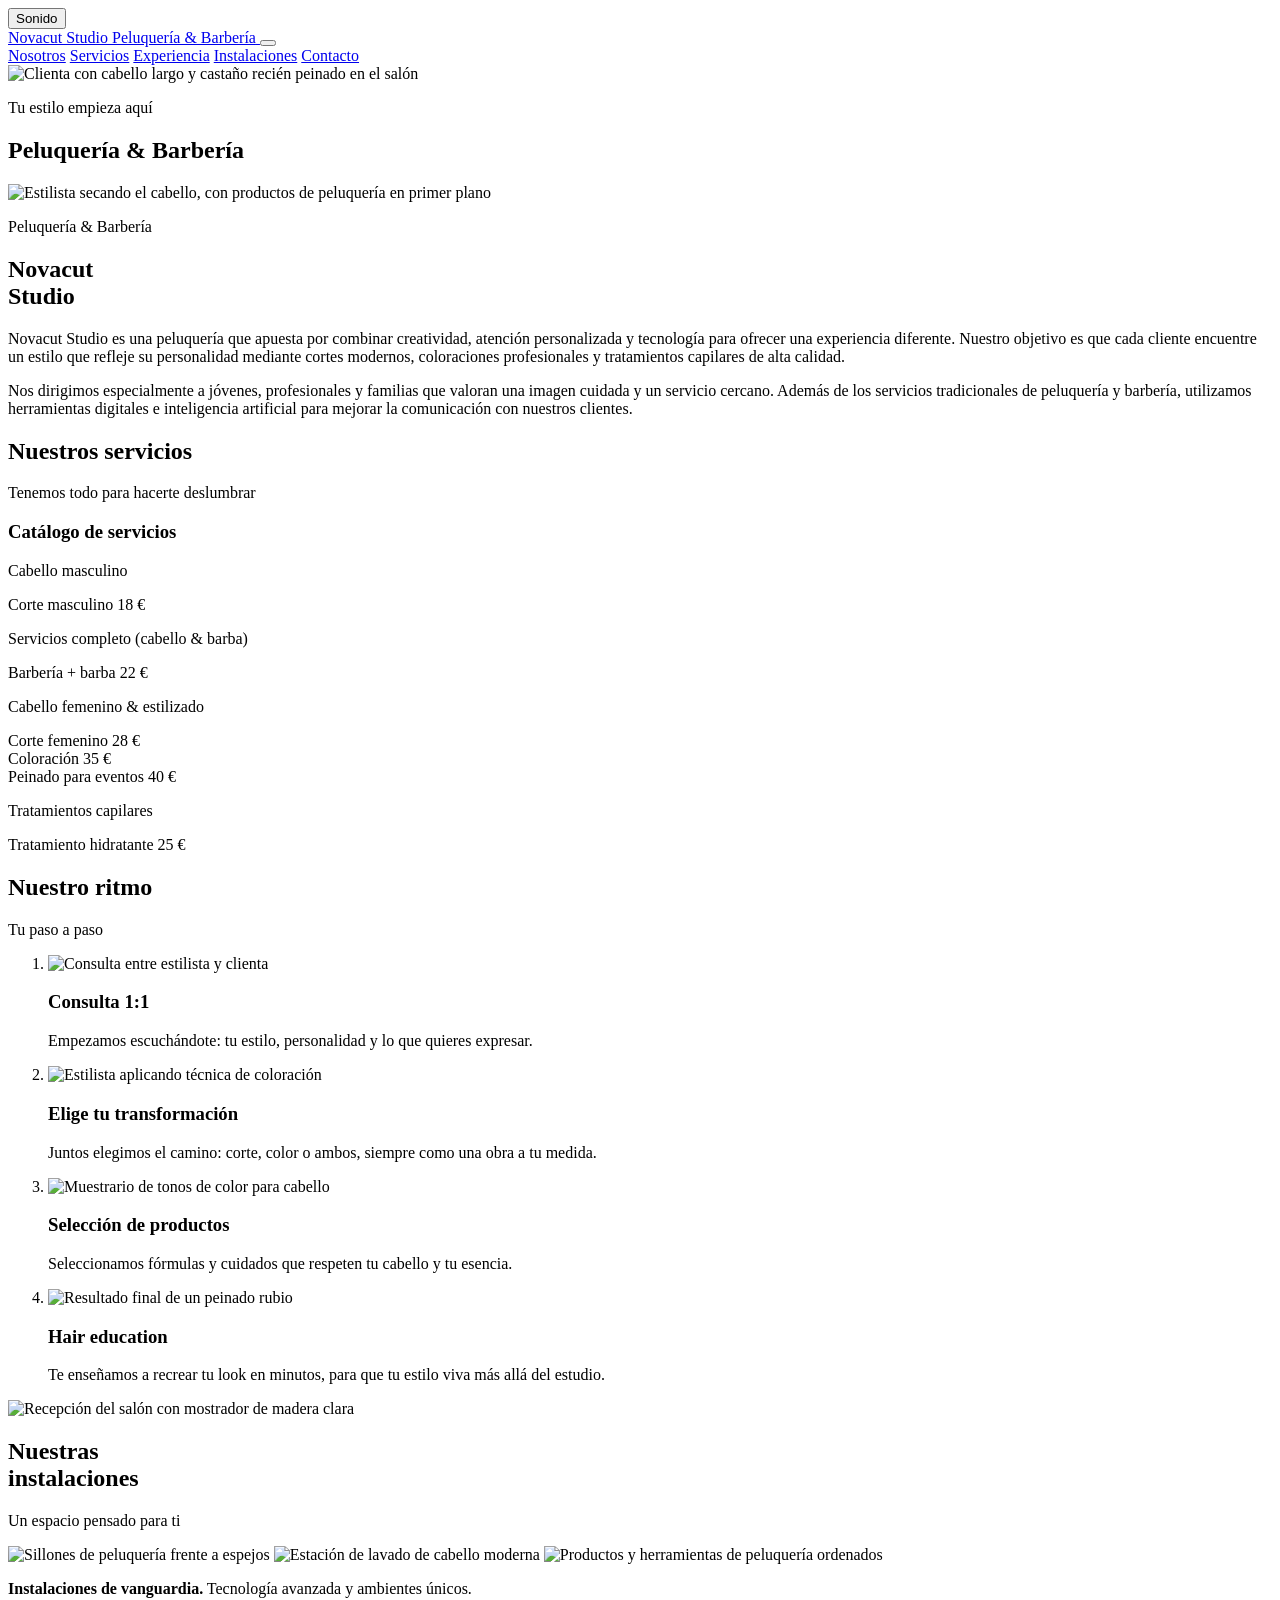
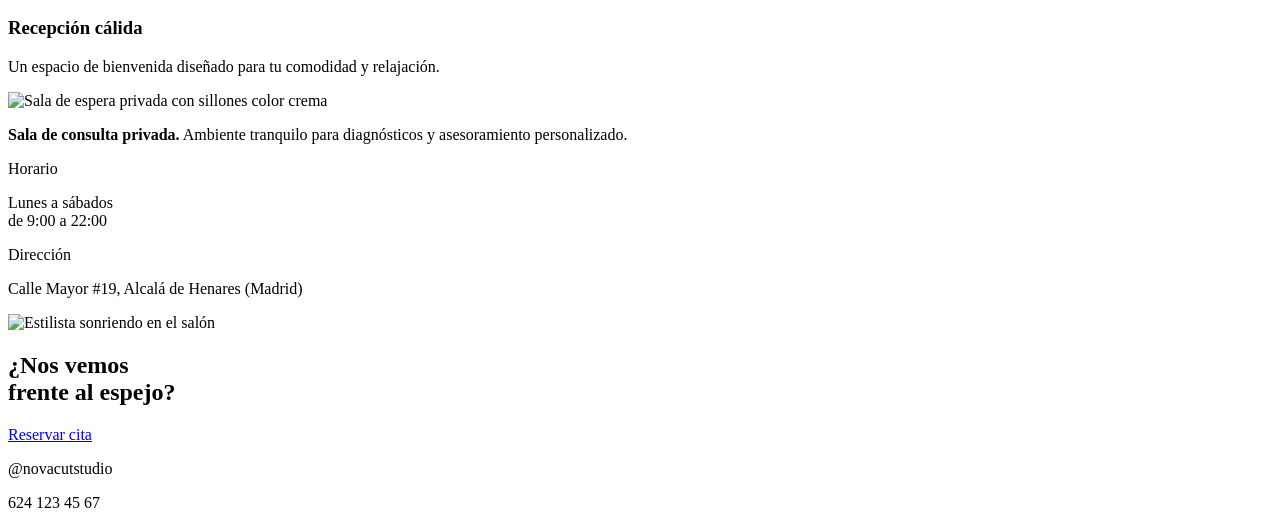
==== index.html @ ff249df6 "Add files via upload" ====
<!DOCTYPE html>
<html lang="es">
<head>
<meta charset="UTF-8">
<meta name="viewport" content="width=device-width, initial-scale=1.0">
<title>NovaCut Studio — Peluquería &amp; Barbería</title>
<meta name="description" content="NovaCut Studio, peluquería y barbería en Alcalá de Henares. Cortes modernos, coloración profesional y tratamientos capilares.">
<link rel="preconnect" href="https://fonts.googleapis.com">
<link rel="preconnect" href="https://fonts.gstatic.com" crossorigin>
<link href="https://fonts.googleapis.com/css2?family=Fraunces:opsz,wght@9..144,400;9..144,500;9..144,600&family=Manrope:wght@400;500;600;700&display=swap" rel="stylesheet">
<link rel="stylesheet" href="styles.css">
</head>
<body>

<!-- Reproductor de música de fondo -->
<audio id="bg-audio" src="music.mp3" loop preload="auto"></audio>
<button id="music-toggle" aria-label="Pausar música de fondo" aria-pressed="true">
  <span class="music-bars" aria-hidden="true"><i></i><i></i><i></i></span>
  <span class="music-label">Sonido</span>
</button>

<header class="site-header">
  <a href="#top" class="brand">
    <span class="brand-name">Novacut Studio</span>
    <span class="brand-sub">Peluquería &amp; Barbería</span>
  </a>
  <button class="nav-toggle" id="nav-toggle" aria-expanded="false" aria-controls="site-nav" aria-label="Abrir menú">
    <span></span><span></span><span></span>
  </button>
  <nav class="site-nav" id="site-nav">
    <a href="#nosotros">Nosotros</a>
    <a href="#servicios">Servicios</a>
    <a href="#experiencia">Experiencia</a>
    <a href="#instalaciones">Instalaciones</a>
    <a href="#contacto">Contacto</a>
  </nav>
</header>

<main id="top">

  <!-- HERO -->
  <section class="hero">
    <div class="hero-media">
      <img src="https://images.unsplash.com/photo-1560066984-138dadb4c035?q=80&w=1600&auto=format&fit=crop" alt="Clienta con cabello largo y castaño recién peinado en el salón" loading="eager">
    </div>
    <div class="hero-copy">
      <p class="hero-kicker">Tu estilo empieza aquí</p>
      <h1>Peluquería &amp; Barbería</h1>
    </div>
  </section>

  <!-- NOSOTROS -->
  <section class="about" id="nosotros">
    <div class="about-media">
      <img src="https://images.unsplash.com/photo-1487412947147-5cebf100ffc2?q=80&w=1400&auto=format&fit=crop" alt="Estilista secando el cabello, con productos de peluquería en primer plano" loading="lazy">
    </div>
    <div class="about-copy">
      <p class="eyebrow">Peluquería &amp; Barbería</p>
      <h2>Novacut<br>Studio</h2>
      <p>Novacut Studio es una peluquería que apuesta por combinar creatividad, atención personalizada y tecnología para ofrecer una experiencia diferente. Nuestro objetivo es que cada cliente encuentre un estilo que refleje su personalidad mediante cortes modernos, coloraciones profesionales y tratamientos capilares de alta calidad.</p>
      <p>Nos dirigimos especialmente a jóvenes, profesionales y familias que valoran una imagen cuidada y un servicio cercano. Además de los servicios tradicionales de peluquería y barbería, utilizamos herramientas digitales e inteligencia artificial para mejorar la comunicación con nuestros clientes.</p>
    </div>
  </section>

  <!-- SERVICIOS -->
  <section class="services" id="servicios">
    <div class="services-head">
      <h2>Nuestros servicios</h2>
      <p class="services-tag">Tenemos todo para hacerte deslumbrar</p>
    </div>

    <div class="services-catalog">
      <h3>Catálogo de servicios</h3>

      <div class="service-group">
        <p class="service-group-title">Cabello masculino</p>
        <div class="service-row">
          <span class="service-name">Corte masculino</span>
          <span class="service-rule"></span>
          <span class="service-price">18 €</span>
        </div>
      </div>

      <div class="service-group">
        <p class="service-group-title">Servicios completo (cabello &amp; barba)</p>
        <div class="service-row">
          <span class="service-name">Barbería + barba</span>
          <span class="service-rule"></span>
          <span class="service-price">22 €</span>
        </div>
      </div>

      <div class="service-group">
        <p class="service-group-title">Cabello femenino &amp; estilizado</p>
        <div class="service-row">
          <span class="service-name">Corte femenino</span>
          <span class="service-rule"></span>
          <span class="service-price">28 €</span>
        </div>
        <div class="service-row">
          <span class="service-name">Coloración</span>
          <span class="service-rule"></span>
          <span class="service-price">35 €</span>
        </div>
        <div class="service-row">
          <span class="service-name">Peinado para eventos</span>
          <span class="service-rule"></span>
          <span class="service-price">40 €</span>
        </div>
      </div>

      <div class="service-group">
        <p class="service-group-title">Tratamientos capilares</p>
        <div class="service-row">
          <span class="service-name">Tratamiento hidratante</span>
          <span class="service-rule"></span>
          <span class="service-price">25 €</span>
        </div>
      </div>
    </div>
  </section>

  <!-- EXPERIENCIA / RITMO -->
  <section class="process" id="experiencia">
    <div class="process-head">
      <h2>Nuestro ritmo</h2>
      <p>Tu paso a paso</p>
    </div>
    <ol class="process-steps">
      <li>
        <img src="https://images.unsplash.com/photo-1595476108010-b4d1f102b1b1?q=80&w=800&auto=format&fit=crop" alt="Consulta entre estilista y clienta" loading="lazy">
        <h3>Consulta 1:1</h3>
        <p>Empezamos escuchándote: tu estilo, personalidad y lo que quieres expresar.</p>
      </li>
      <li>
        <img src="https://images.unsplash.com/photo-1560869713-7d0a29430803?q=80&w=800&auto=format&fit=crop" alt="Estilista aplicando técnica de coloración" loading="lazy">
        <h3>Elige tu transformación</h3>
        <p>Juntos elegimos el camino: corte, color o ambos, siempre como una obra a tu medida.</p>
      </li>
      <li>
        <img src="https://images.unsplash.com/photo-1522337360788-8b13dee7a37e?q=80&w=800&auto=format&fit=crop" alt="Muestrario de tonos de color para cabello" loading="lazy">
        <h3>Selección de productos</h3>
        <p>Seleccionamos fórmulas y cuidados que respeten tu cabello y tu esencia.</p>
      </li>
      <li>
        <img src="https://images.unsplash.com/photo-1519699047748-de8e457a634e?q=80&w=800&auto=format&fit=crop" alt="Resultado final de un peinado rubio" loading="lazy">
        <h3>Hair education</h3>
        <p>Te enseñamos a recrear tu look en minutos, para que tu estilo viva más allá del estudio.</p>
      </li>
    </ol>
  </section>

  <!-- INSTALACIONES -->
  <section class="facilities" id="instalaciones">
    <div class="facilities-photo facilities-photo--left">
      <img src="https://images.unsplash.com/photo-1521590832167-7bcbfaa6381f?q=80&w=1200&auto=format&fit=crop" alt="Recepción del salón con mostrador de madera clara" loading="lazy">
    </div>
    <div class="facilities-copy">
      <h2>Nuestras<br>instalaciones</h2>
      <p class="facilities-tag">Un espacio pensado para ti</p>

      <div class="facilities-grid">
        <img src="https://images.unsplash.com/photo-1633681926022-84c23e8cb2d6?q=80&w=500&auto=format&fit=crop" alt="Sillones de peluquería frente a espejos" loading="lazy">
        <img src="https://images.unsplash.com/photo-1562322140-8baeececf3df?q=80&w=500&auto=format&fit=crop" alt="Estación de lavado de cabello moderna" loading="lazy">
        <img src="https://images.unsplash.com/photo-1585747860715-2ba37e788b70?q=80&w=500&auto=format&fit=crop" alt="Productos y herramientas de peluquería ordenados" loading="lazy">
      </div>
      <p class="facilities-caption"><strong>Instalaciones de vanguardia.</strong> Tecnología avanzada y ambientes únicos.</p>

      <div class="facilities-secondary">
        <h3>Recepción cálida</h3>
        <p>Un espacio de bienvenida diseñado para tu comodidad y relajación.</p>
      </div>
    </div>
    <div class="facilities-photo facilities-photo--right">
      <img src="https://images.unsplash.com/photo-1610992015732-2449b76344bc?q=80&w=1000&auto=format&fit=crop" alt="Sala de espera privada con sillones color crema" loading="lazy">
      <p class="facilities-note"><strong>Sala de consulta privada.</strong> Ambiente tranquilo para diagnósticos y asesoramiento personalizado.</p>
    </div>
  </section>

  <!-- CONTACTO -->
  <section class="contact" id="contacto">
    <div class="contact-info">
      <div>
        <p class="contact-label">Horario</p>
        <p>Lunes a sábados<br>de 9:00 a 22:00</p>
      </div>
      <div>
        <p class="contact-label">Dirección</p>
        <p>Calle Mayor #19, Alcalá de Henares (Madrid)</p>
      </div>
    </div>

    <div class="contact-photo">
      <img src="https://images.unsplash.com/photo-1595476108010-b4d1f102b1b1?q=80&w=900&auto=format&fit=crop" alt="Estilista sonriendo en el salón" loading="lazy">
    </div>

    <div class="contact-cta">
      <h2>¿Nos vemos<br>frente al espejo?</h2>
      <a class="cta-button" href="tel:+34624123456">Reservar cita</a>
      <p class="contact-social">@novacutstudio</p>
      <p class="contact-phone">624 123 45 67</p>
    </div>
  </section>

</main>

<script src="script.js"></script>
</body>
</html>
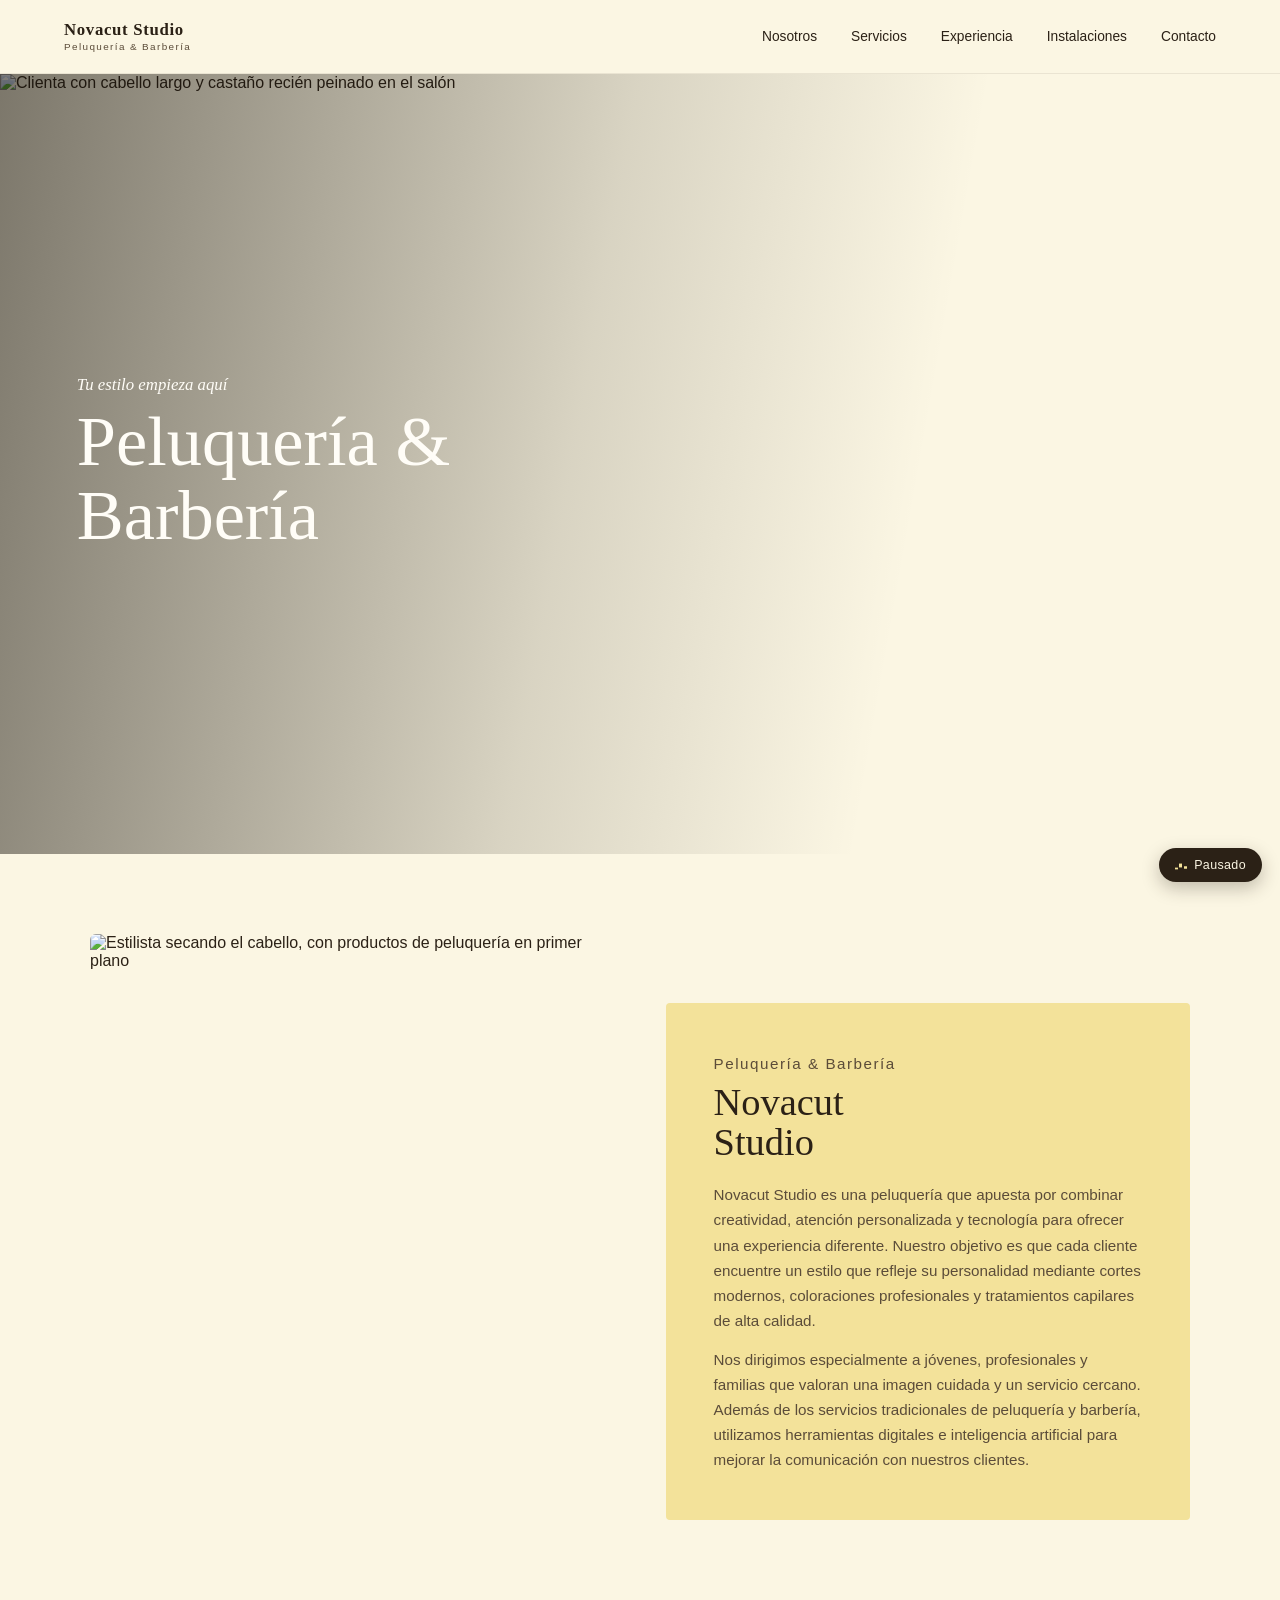
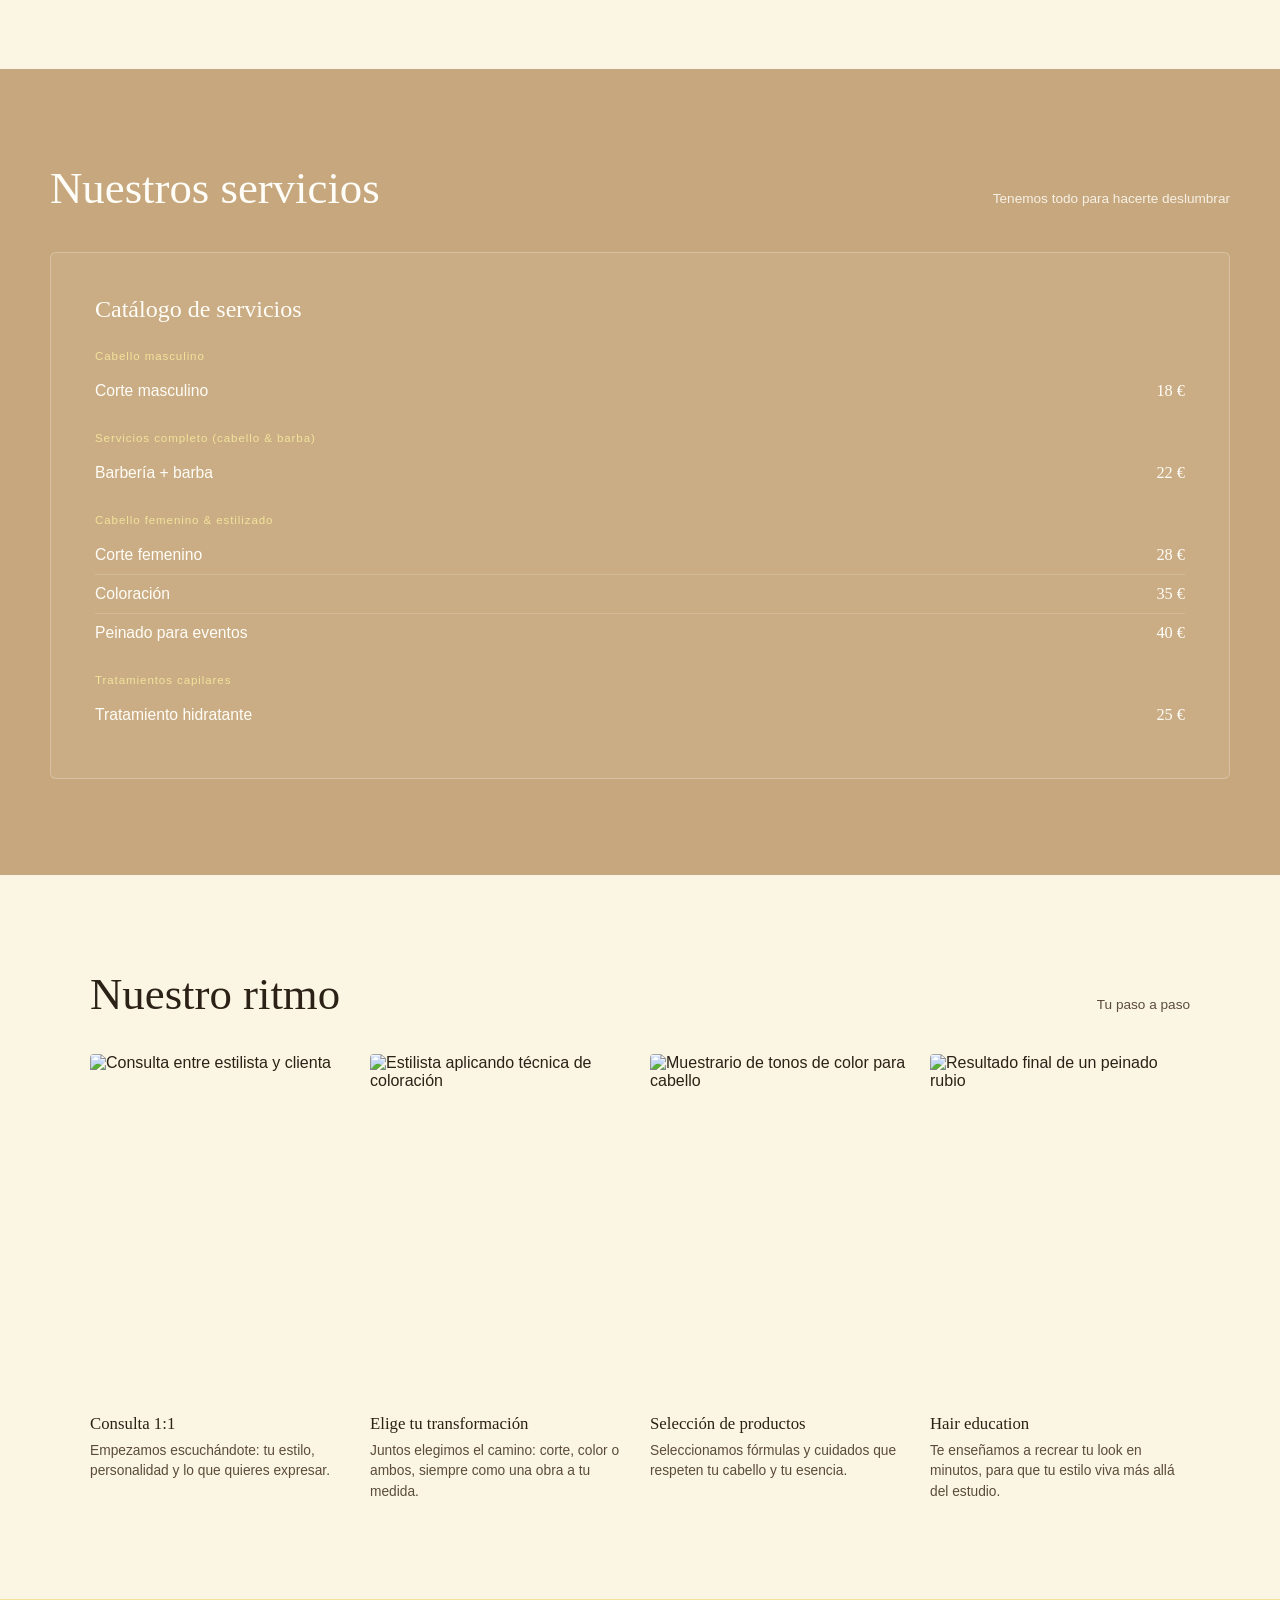
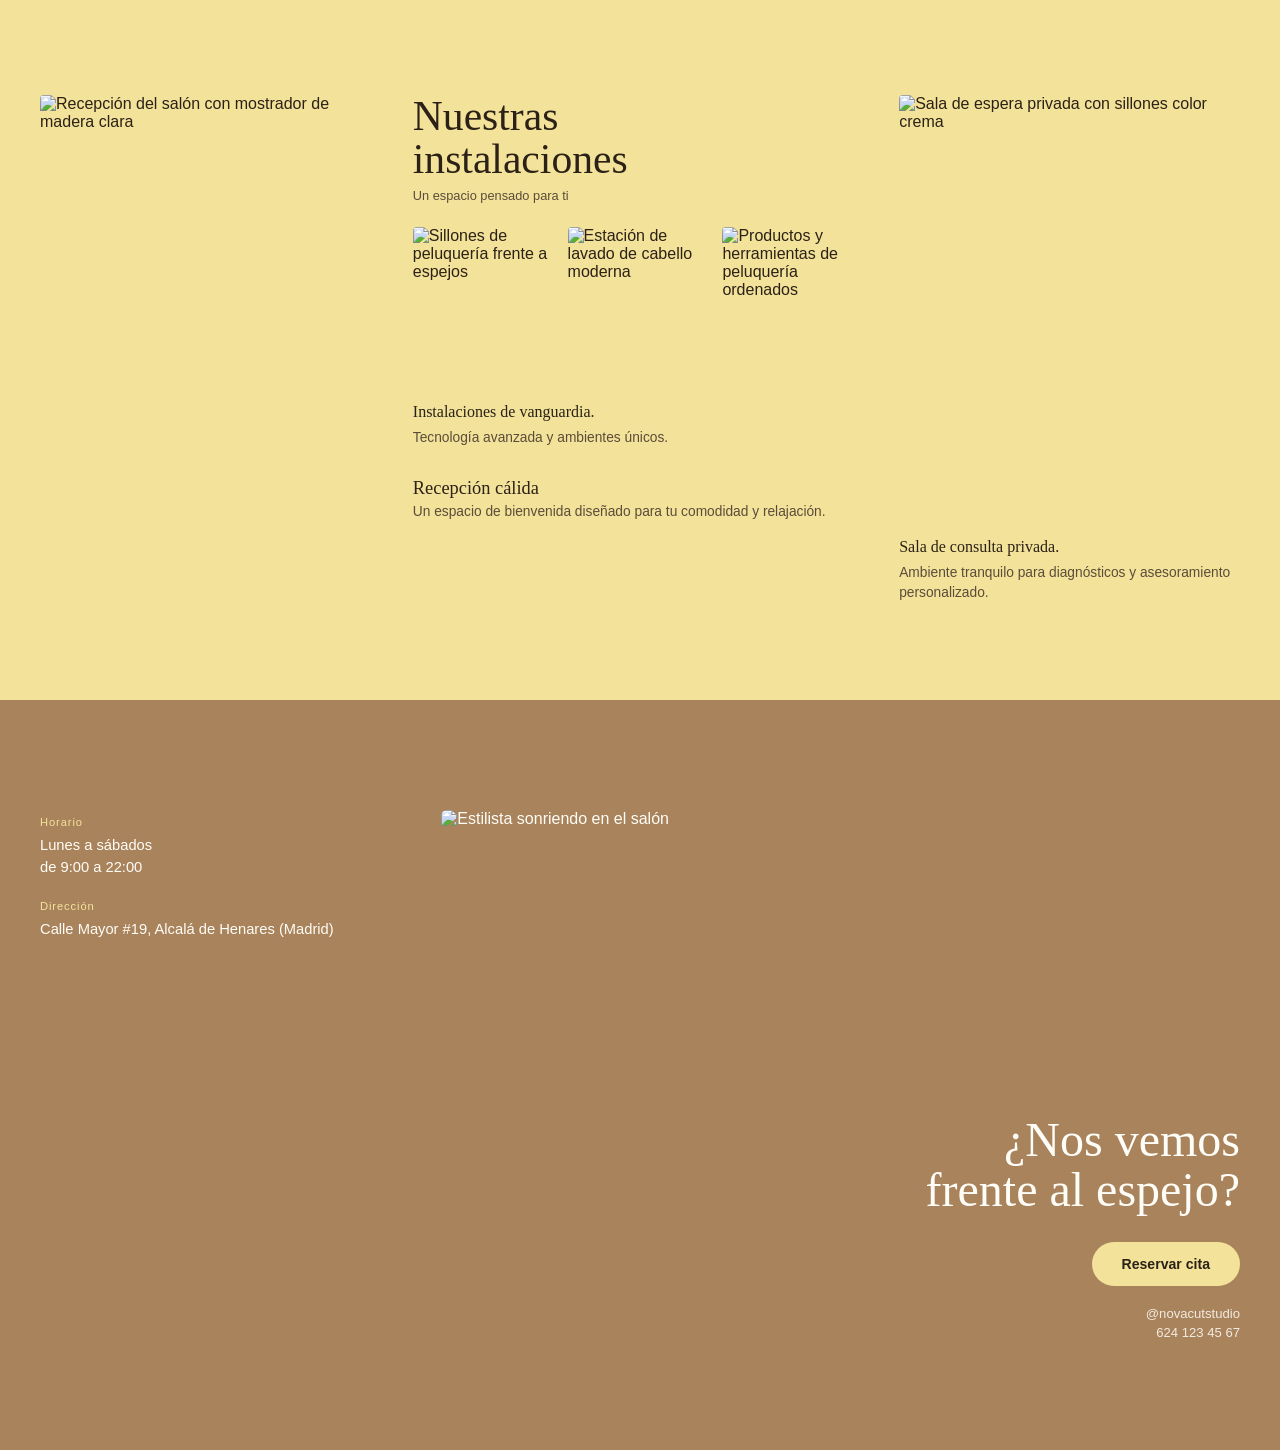
==== commit 53df2aac: "Rename index (1).html to index.html" ====
--- a/index.html
+++ b/index.html
@@ -5,6 +5,11 @@
 <meta name="viewport" content="width=device-width, initial-scale=1.0">
 <title>NovaCut Studio — Peluquería &amp; Barbería</title>
 <meta name="description" content="NovaCut Studio, peluquería y barbería en Alcalá de Henares. Cortes modernos, coloración profesional y tratamientos capilares.">
+<link rel="icon" href="favicon.ico" sizes="any">
+<link rel="icon" type="image/png" sizes="32x32" href="favicon-32x32.png">
+<link rel="icon" type="image/png" sizes="16x16" href="favicon-16x16.png">
+<link rel="icon" type="image/png" sizes="192x192" href="favicon-192x192.png">
+<link rel="apple-touch-icon" sizes="180x180" href="apple-touch-icon.png">
 <link rel="preconnect" href="https://fonts.googleapis.com">
 <link rel="preconnect" href="https://fonts.gstatic.com" crossorigin>
 <link href="https://fonts.googleapis.com/css2?family=Fraunces:opsz,wght@9..144,400;9..144,500;9..144,600&family=Manrope:wght@400;500;600;700&display=swap" rel="stylesheet">
--- a/styles.css
+++ b/styles.css
@@ -0,0 +1,270 @@
+/* === Tokens ================================================= */
+:root{
+  --cream:      #FBF6E3;
+  --yellow:     #F3E29A;
+  --yellow-deep:#E8CD6C;
+  --taupe:      #C7A87E;
+  --taupe-deep: #A9835C;
+  --ink:        #2B2116;
+  --ink-soft:   #5B4C39;
+  --paper:      #FFFDF7;
+
+  --serif: "Fraunces", "Iowan Old Style", Georgia, serif;
+  --sans:  "Manrope", -apple-system, BlinkMacSystemFont, "Segoe UI", sans-serif;
+
+  --max: 1180px;
+}
+
+*{ box-sizing: border-box; }
+html{ scroll-behavior: smooth; }
+body{
+  margin:0;
+  font-family: var(--sans);
+  color: var(--ink);
+  background: var(--cream);
+  -webkit-font-smoothing: antialiased;
+}
+img{ display:block; max-width:100%; height:auto; }
+h1,h2,h3{ font-family: var(--serif); font-weight: 500; margin:0; line-height:1.05; }
+p{ margin:0; }
+a{ color: inherit; text-decoration: none; }
+
+@media (prefers-reduced-motion: reduce){
+  html{ scroll-behavior:auto; }
+  *{ animation-duration: 0.001ms !important; transition-duration: 0.001ms !important; }
+}
+
+/* === Header / Nav ============================================ */
+.site-header{
+  position: sticky; top:0; z-index: 40;
+  display:flex; align-items:center; justify-content:space-between;
+  padding: 20px clamp(20px, 5vw, 64px);
+  background: rgba(251,246,227,0.92);
+  backdrop-filter: blur(6px);
+  border-bottom: 1px solid rgba(43,33,22,0.08);
+}
+.brand{ display:flex; flex-direction:column; line-height:1.15; }
+.brand-name{ font-family: var(--serif); font-size: 1.05rem; letter-spacing: 0.04em; font-weight:600; }
+.brand-sub{ font-size: 0.62rem; letter-spacing: 0.14em; color: var(--ink-soft); margin-top:2px; }
+
+.site-nav{ display:flex; gap: clamp(16px, 3vw, 34px); font-size: 0.86rem; }
+.site-nav a{ position:relative; padding: 4px 0; }
+.site-nav a::after{
+  content:""; position:absolute; left:0; right:0; bottom:-2px; height:1px;
+  background: var(--ink); transform: scaleX(0); transform-origin: left;
+  transition: transform 0.25s ease;
+}
+.site-nav a:hover::after, .site-nav a:focus-visible::after{ transform: scaleX(1); }
+
+.nav-toggle{
+  display:none; flex-direction:column; justify-content:center; gap:5px;
+  width:38px; height:34px; background:none; border:none; cursor:pointer;
+}
+.nav-toggle span{ display:block; height:2px; background: var(--ink); border-radius: 2px; }
+
+@media (max-width: 760px){
+  .nav-toggle{ display:flex; }
+  .site-nav{
+    position: absolute; top: 100%; left:0; right:0;
+    flex-direction: column; gap:0;
+    background: var(--paper);
+    max-height:0; overflow:hidden;
+    transition: max-height 0.3s ease;
+    border-bottom: 1px solid rgba(43,33,22,0.08);
+  }
+  .site-nav.open{ max-height: 320px; }
+  .site-nav a{ padding: 14px clamp(20px,5vw,64px); border-top: 1px solid rgba(43,33,22,0.06); }
+}
+
+/* === Music toggle ============================================= */
+#music-toggle{
+  position: fixed; right: 18px; bottom: 18px; z-index: 50;
+  display:flex; align-items:center; gap:8px;
+  padding: 10px 16px;
+  background: var(--ink);
+  color: var(--cream);
+  border: none; border-radius: 999px;
+  font-family: var(--sans); font-size: 0.78rem; letter-spacing: 0.03em;
+  cursor:pointer;
+  box-shadow: 0 6px 18px rgba(43,33,22,0.28);
+}
+.music-bars{ display:flex; align-items:flex-end; gap:2px; height:12px; }
+.music-bars i{
+  display:block; width:2.5px; background: var(--yellow);
+  animation: bars 0.9s ease-in-out infinite;
+}
+.music-bars i:nth-child(1){ height:5px; animation-delay: -0.6s; }
+.music-bars i:nth-child(2){ height:11px; animation-delay: -0.3s; }
+.music-bars i:nth-child(3){ height:7px; animation-delay: 0s; }
+@keyframes bars{ 0%,100%{ transform: scaleY(0.4); } 50%{ transform: scaleY(1); } }
+#music-toggle.paused .music-bars i{ animation-play-state: paused; transform: scaleY(0.35); }
+
+/* === Hero ====================================================== */
+.hero{ position: relative; height: min(92vh, 780px); overflow:hidden; }
+.hero-media{ position:absolute; inset:0; }
+.hero-media img{ width:100%; height:100%; object-fit: cover; object-position: 70% 30%; }
+.hero-media::after{
+  content:""; position:absolute; inset:0;
+  background: linear-gradient(100deg, rgba(20,15,8,0.55) 0%, rgba(20,15,8,0.15) 45%, transparent 70%);
+}
+.hero-copy{
+  position:relative; z-index:2; height:100%;
+  display:flex; flex-direction:column; justify-content:center;
+  padding: 0 clamp(24px, 6vw, 90px);
+  max-width: 640px;
+  color: var(--paper);
+}
+.hero-kicker{ font-size: 1.05rem; margin-bottom: 10px; font-family: var(--serif); font-style: italic; }
+.hero-copy h1{ font-size: clamp(2.4rem, 6vw, 4.4rem); }
+
+/* === About ===================================================== */
+.about{
+  display:grid; grid-template-columns: 1fr 1fr;
+  max-width: var(--max); margin: 0 auto;
+  padding: clamp(40px,7vw,80px) clamp(20px,5vw,40px);
+  gap: clamp(24px, 4vw, 56px);
+  align-items:center;
+}
+.about-media img{ border-radius: 6px; width:100%; aspect-ratio: 4/5; object-fit: cover; }
+.about-copy{ background: var(--yellow); padding: clamp(28px,4vw,48px); border-radius: 4px; }
+.eyebrow{ font-size: 0.72rem; letter-spacing: 0.1em; color: var(--ink-soft); margin-bottom: 6px; }
+.about-copy h2{ font-size: clamp(1.9rem, 3vw, 2.6rem); margin-bottom: 20px; }
+.about-copy p{ font-size: 0.95rem; line-height:1.65; color: var(--ink-soft); margin-top: 14px; }
+.about-copy p:first-of-type{ margin-top:0; }
+
+@media (max-width: 760px){
+  .about{ grid-template-columns: 1fr; }
+}
+
+/* === Services ================================================== */
+.services{ background: var(--taupe); color: var(--paper); padding: clamp(50px,8vw,96px) clamp(20px,5vw,40px); }
+.services-head{
+  max-width: var(--max); margin: 0 auto 40px;
+  display:flex; flex-wrap:wrap; align-items:baseline; justify-content:space-between; gap: 12px;
+}
+.services-head h2{ font-size: clamp(2rem, 4vw, 2.8rem); }
+.services-tag{ font-size: 0.85rem; opacity: 0.85; }
+
+.services-catalog{
+  max-width: var(--max); margin: 0 auto;
+  background: rgba(255,253,247,0.06);
+  border: 1px solid rgba(255,253,247,0.25);
+  border-radius: 6px;
+  padding: clamp(24px,4vw,44px);
+}
+.services-catalog h3{ font-size: 1.5rem; margin-bottom: 28px; }
+.service-group{ margin-bottom: 22px; }
+.service-group:last-child{ margin-bottom:0; }
+.service-group-title{
+  font-size: 0.72rem; letter-spacing: 0.08em; color: var(--yellow);
+  margin-bottom: 10px; text-transform: lowercase;
+}
+.service-group-title::first-letter{ text-transform: uppercase; }
+.service-row{
+  display:flex; align-items:baseline; gap: 10px;
+  padding: 9px 0;
+  border-bottom: 1px solid rgba(255,253,247,0.16);
+  font-size: 0.98rem;
+}
+.service-row:last-child{ border-bottom:none; }
+.service-rule{ flex:1; }
+.service-price{ font-family: var(--serif); font-size: 1.02rem; }
+
+/* === Process ==================================================== */
+.process{ max-width: var(--max); margin: 0 auto; padding: clamp(50px,8vw,96px) clamp(20px,5vw,40px); }
+.process-head{
+  display:flex; align-items:baseline; justify-content:space-between; flex-wrap:wrap; gap:10px;
+  margin-bottom: 36px;
+}
+.process-head h2{ font-size: clamp(2rem, 4vw, 2.8rem); }
+.process-head p{ font-size: 0.85rem; color: var(--ink-soft); }
+
+.process-steps{
+  list-style: none; margin:0; padding:0;
+  display:grid; grid-template-columns: repeat(4, 1fr); gap: 20px;
+  counter-reset: step;
+}
+.process-steps li{ counter-increment: step; }
+.process-steps img{ border-radius: 4px; width:100%; aspect-ratio: 3/4; object-fit: cover; margin-bottom: 14px; }
+.process-steps h3{ font-size: 1.05rem; margin-bottom: 8px; }
+.process-steps p{ font-size: 0.86rem; color: var(--ink-soft); line-height: 1.5; }
+
+@media (max-width: 900px){
+  .process-steps{ grid-template-columns: repeat(2, 1fr); }
+}
+@media (max-width: 520px){
+  .process-steps{ grid-template-columns: 1fr; max-width: 340px; margin: 0 auto; }
+}
+
+/* === Facilities ================================================== */
+.facilities{
+  background: var(--yellow);
+  padding: clamp(50px,8vw,96px) clamp(20px,5vw,40px);
+  display:grid;
+  grid-template-columns: 0.9fr 1.2fr 0.9fr;
+  gap: clamp(20px, 3vw, 32px);
+  max-width: 1400px; margin: 0 auto;
+  align-items:start;
+}
+.facilities-photo img{ border-radius: 4px; width:100%; height: 100%; object-fit: cover; }
+.facilities-photo--left img{ aspect-ratio: 3/4; }
+.facilities-photo--right{ display:flex; flex-direction:column; gap:14px; }
+.facilities-photo--right img{ aspect-ratio: 4/5; }
+.facilities-note{ font-size: 0.86rem; color: var(--ink-soft); line-height:1.5; }
+.facilities-note strong{ display:block; color: var(--ink); font-family: var(--serif); font-weight:500; font-size: 1rem; margin-bottom: 4px; }
+
+.facilities-copy h2{ font-size: clamp(2rem, 3.4vw, 2.6rem); margin-bottom: 6px; }
+.facilities-tag{ font-size: 0.8rem; color: var(--ink-soft); margin-bottom: 24px; }
+.facilities-grid{ display:grid; grid-template-columns: repeat(3,1fr); gap:10px; margin-bottom: 14px; }
+.facilities-grid img{ border-radius: 4px; aspect-ratio: 1/1.1; object-fit: cover; }
+.facilities-caption{ font-size: 0.86rem; color: var(--ink-soft); line-height:1.5; margin-bottom: 30px; }
+.facilities-caption strong{ display:block; color: var(--ink); font-family: var(--serif); font-weight:500; font-size: 1rem; margin-bottom: 4px; }
+.facilities-secondary h3{ font-size: 1.15rem; margin-bottom: 6px; }
+.facilities-secondary p{ font-size: 0.86rem; color: var(--ink-soft); }
+
+@media (max-width: 900px){
+  .facilities{ grid-template-columns: 1fr; }
+  .facilities-photo--right{ flex-direction: row; }
+}
+@media (max-width: 520px){
+  .facilities-photo--right{ flex-direction: column; }
+}
+
+/* === Contact ==================================================== */
+.contact{
+  background: var(--taupe-deep);
+  color: var(--paper);
+  padding: clamp(50px,9vw,110px) clamp(20px,5vw,40px) clamp(60px,9vw,110px);
+  display:grid;
+  grid-template-columns: 1fr 1.1fr 1fr;
+  gap: clamp(24px, 4vw, 40px);
+  max-width: 1400px; margin: 0 auto;
+  align-items:end;
+}
+.contact-info{ display:flex; flex-direction:column; gap: 22px; align-self:start; padding-top: 6px; }
+.contact-label{ font-size: 0.7rem; letter-spacing: 0.08em; color: var(--yellow); margin-bottom: 6px; }
+.contact-info p:not(.contact-label){ font-size: 0.92rem; line-height:1.5; }
+
+.contact-photo img{ border-radius: 6px; width:100%; aspect-ratio: 3/4; object-fit: cover; object-position: top; }
+
+.contact-cta{ text-align: right; }
+.contact-cta h2{ font-size: clamp(2rem, 4vw, 3rem); margin-bottom: 26px; }
+.cta-button{
+  display:inline-block; background: var(--yellow); color: var(--ink);
+  padding: 14px 30px; border-radius: 999px; font-size: 0.88rem; font-weight:600;
+  transition: transform 0.2s ease, background 0.2s ease;
+}
+.cta-button:hover{ background: var(--paper); transform: translateY(-2px); }
+.contact-social{ margin-top: 20px; font-size: 0.82rem; opacity:0.85; }
+.contact-phone{ margin-top: 4px; font-size: 0.82rem; opacity:0.85; }
+
+@media (max-width: 900px){
+  .contact{ grid-template-columns: 1fr; text-align:left; }
+  .contact-cta{ text-align:left; }
+  .contact-photo{ order: -1; max-width: 260px; }
+}
+
+/* focus visibility */
+a:focus-visible, button:focus-visible{
+  outline: 2px solid var(--ink); outline-offset: 3px;
+}
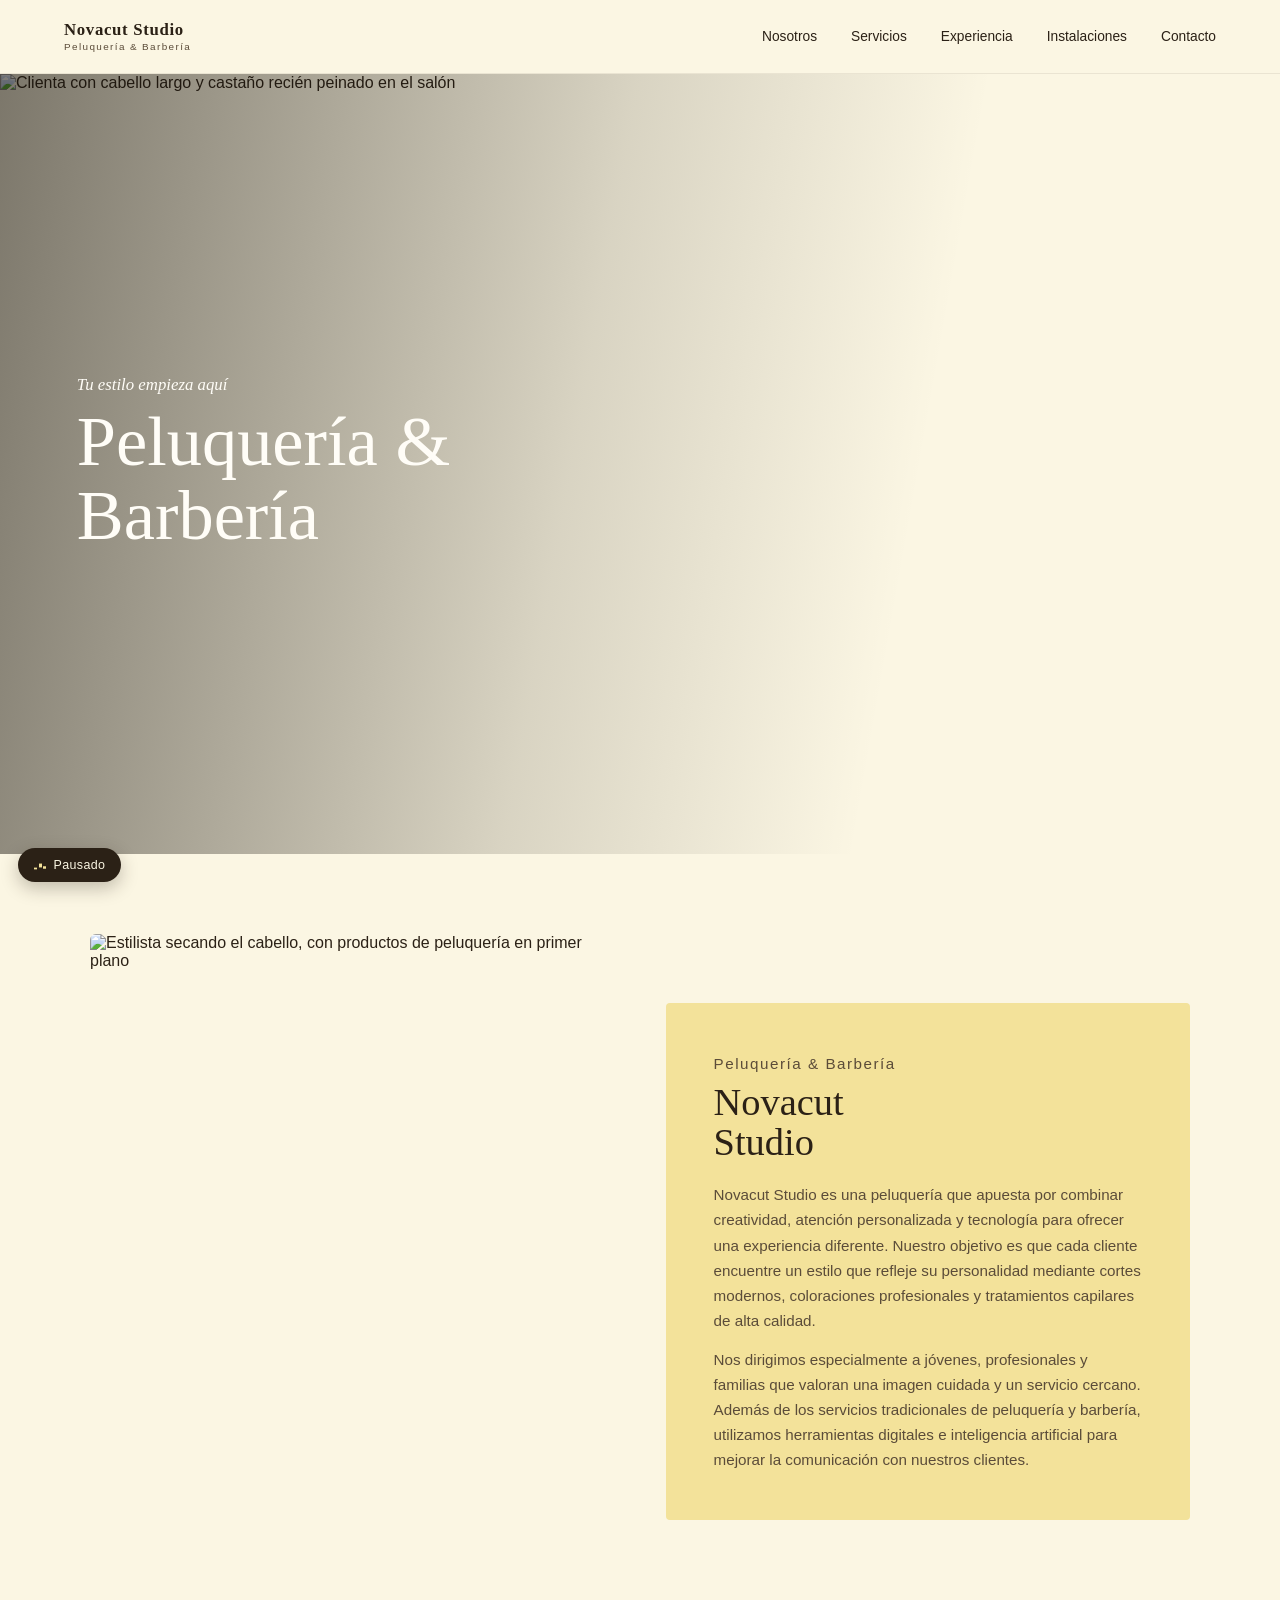
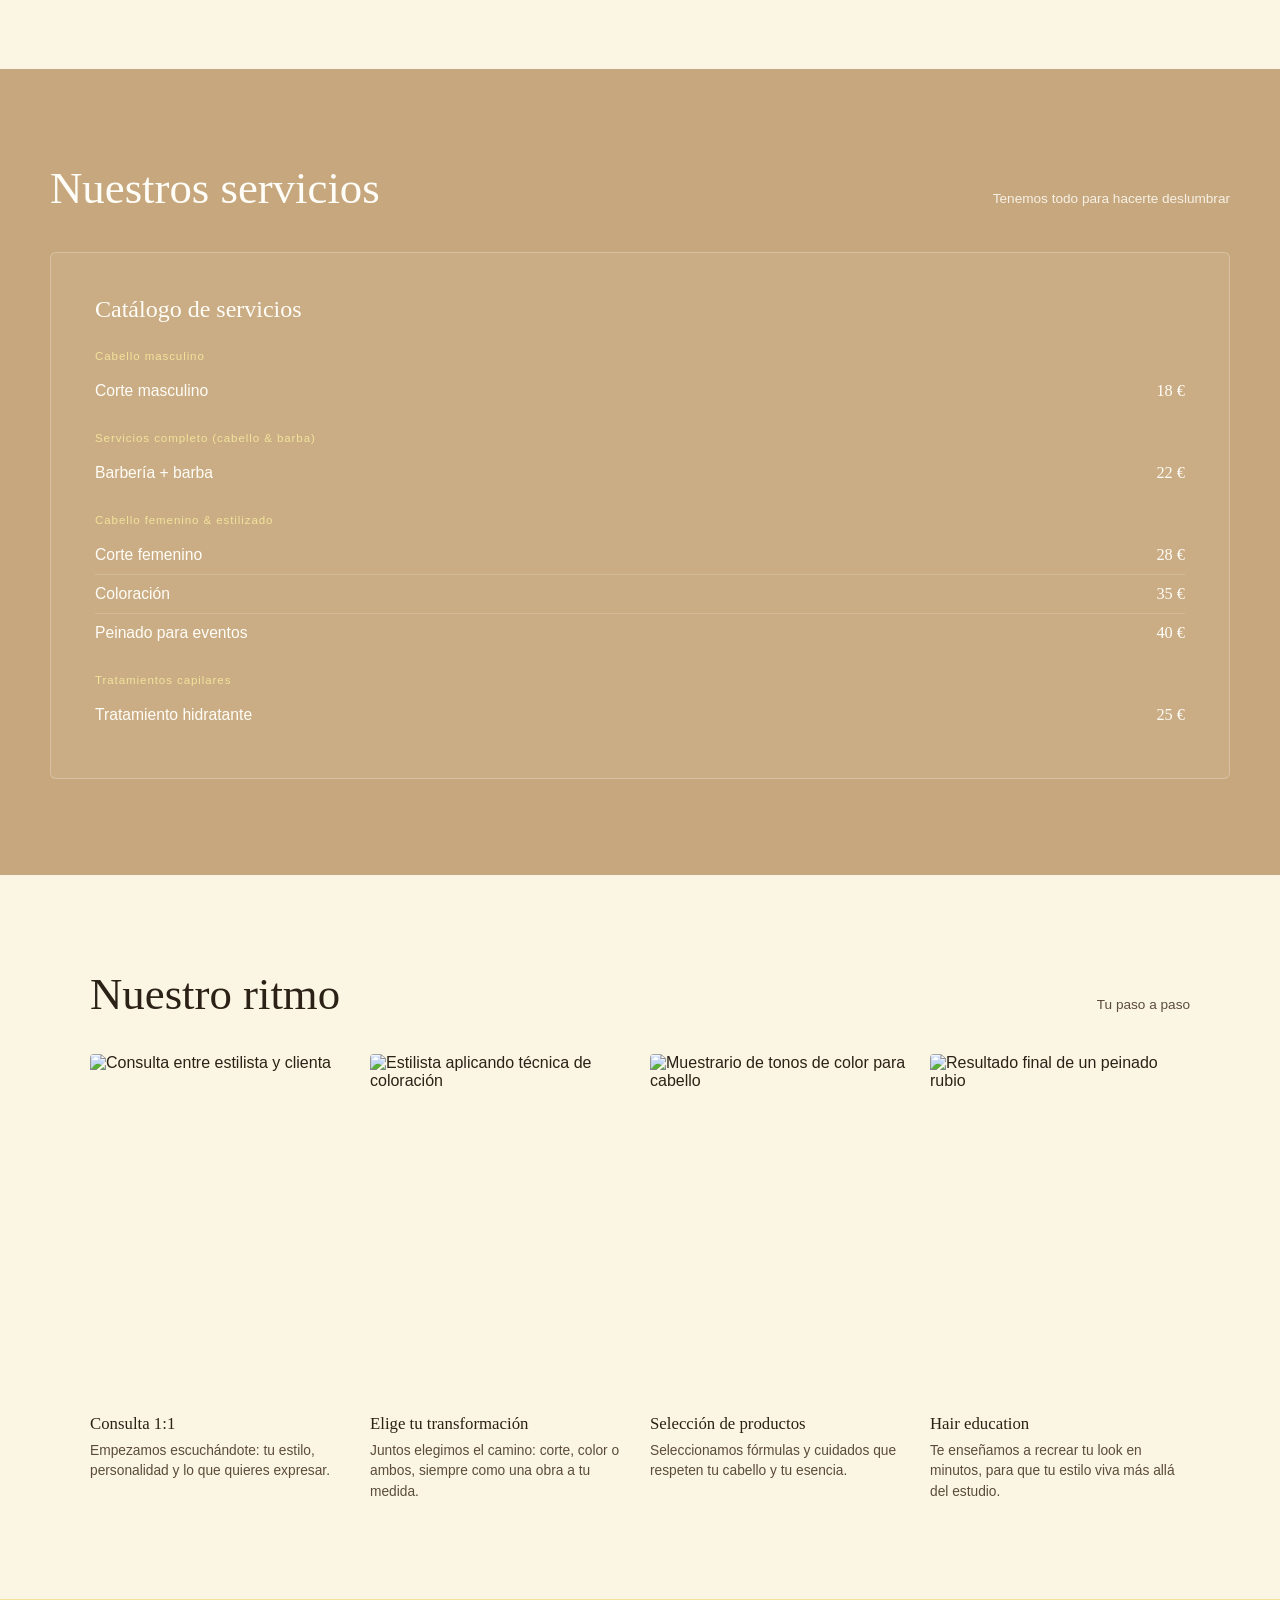
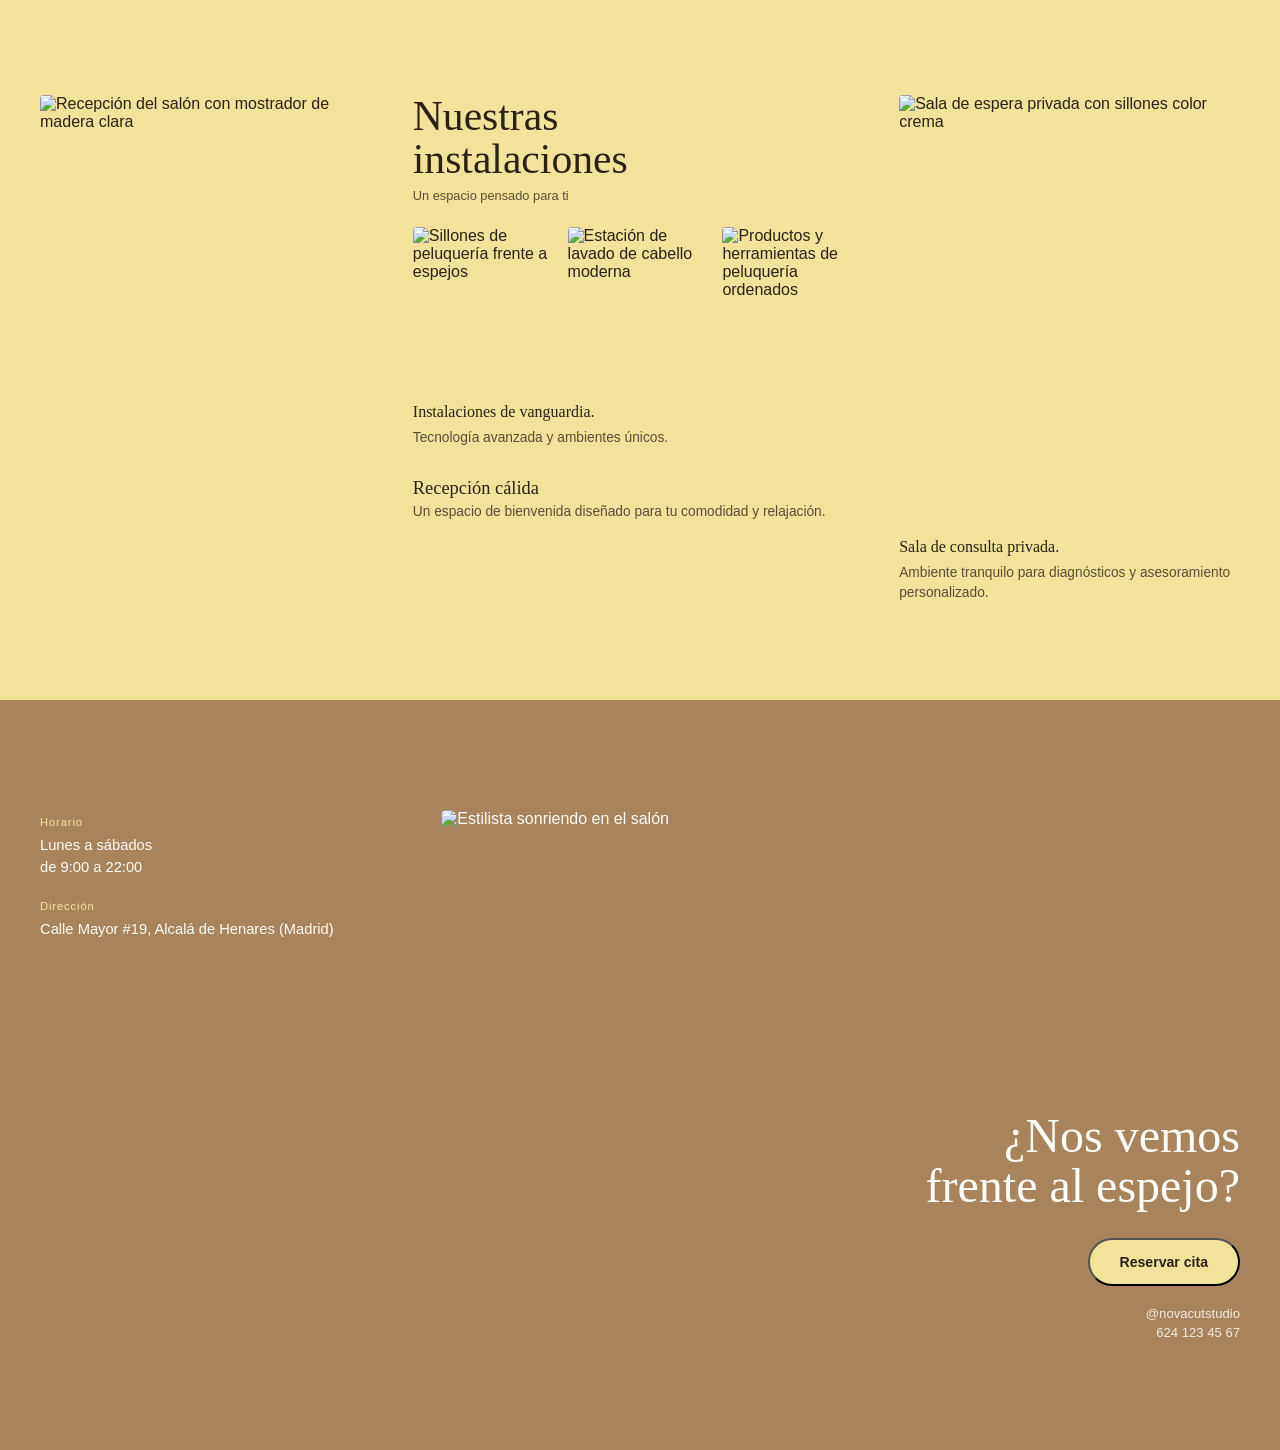
==== commit c635d4b7: "Update index.html" ====
--- a/index.html
+++ b/index.html
@@ -5,11 +5,10 @@
 <meta name="viewport" content="width=device-width, initial-scale=1.0">
 <title>NovaCut Studio — Peluquería &amp; Barbería</title>
 <meta name="description" content="NovaCut Studio, peluquería y barbería en Alcalá de Henares. Cortes modernos, coloración profesional y tratamientos capilares.">
-<link rel="icon" href="favicon.ico" sizes="any">
-<link rel="icon" type="image/png" sizes="32x32" href="favicon-32x32.png">
-<link rel="icon" type="image/png" sizes="16x16" href="favicon-16x16.png">
-<link rel="icon" type="image/png" sizes="192x192" href="favicon-192x192.png">
-<link rel="apple-touch-icon" sizes="180x180" href="apple-touch-icon.png">
+<link rel="icon" href="novacut-icon.ico" sizes="any">
+<link rel="icon" type="image/png" sizes="32x32" href="novacut-icon-32.png">
+<link rel="icon" type="image/png" sizes="16x16" href="novacut-icon-16.png">
+<link rel="apple-touch-icon" sizes="180x180" href="novacut-icon-apple.png">
 <link rel="preconnect" href="https://fonts.googleapis.com">
 <link rel="preconnect" href="https://fonts.gstatic.com" crossorigin>
 <link href="https://fonts.googleapis.com/css2?family=Fraunces:opsz,wght@9..144,400;9..144,500;9..144,600&family=Manrope:wght@400;500;600;700&display=swap" rel="stylesheet">
@@ -201,7 +200,7 @@
 
     <div class="contact-cta">
       <h2>¿Nos vemos<br>frente al espejo?</h2>
-      <a class="cta-button" href="tel:+34624123456">Reservar cita</a>
+      <button class="cta-button" id="reservar-cta" type="button">Reservar cita</button>
       <p class="contact-social">@novacutstudio</p>
       <p class="contact-phone">624 123 45 67</p>
     </div>
@@ -210,5 +209,19 @@
 </main>
 
 <script src="script.js"></script>
+
+<!-- Chatbot de reservas (Landbot) -->
+<script type="module" src="https://cdn.landbot.io/landbot-3/landbot-3.0.0.mjs"></script>
+<script type="module">
+  window.myLandbot = new Landbot.Livechat({
+    configUrl: 'https://storage.googleapis.com/landbot.online/v3/H-3507288-RCECYB85LD93CDJ9/index.json',
+  });
+
+  document.getElementById('reservar-cta').addEventListener('click', () => {
+    if (window.myLandbot) {
+      window.myLandbot.open();
+    }
+  });
+</script>
 </body>
 </html>
--- a/styles.css
+++ b/styles.css
@@ -78,7 +78,7 @@
 
 /* === Music toggle ============================================= */
 #music-toggle{
-  position: fixed; right: 18px; bottom: 18px; z-index: 50;
+  position: fixed; left: 18px; bottom: 18px; z-index: 50;
   display:flex; align-items:center; gap:8px;
   padding: 10px 16px;
   background: var(--ink);
